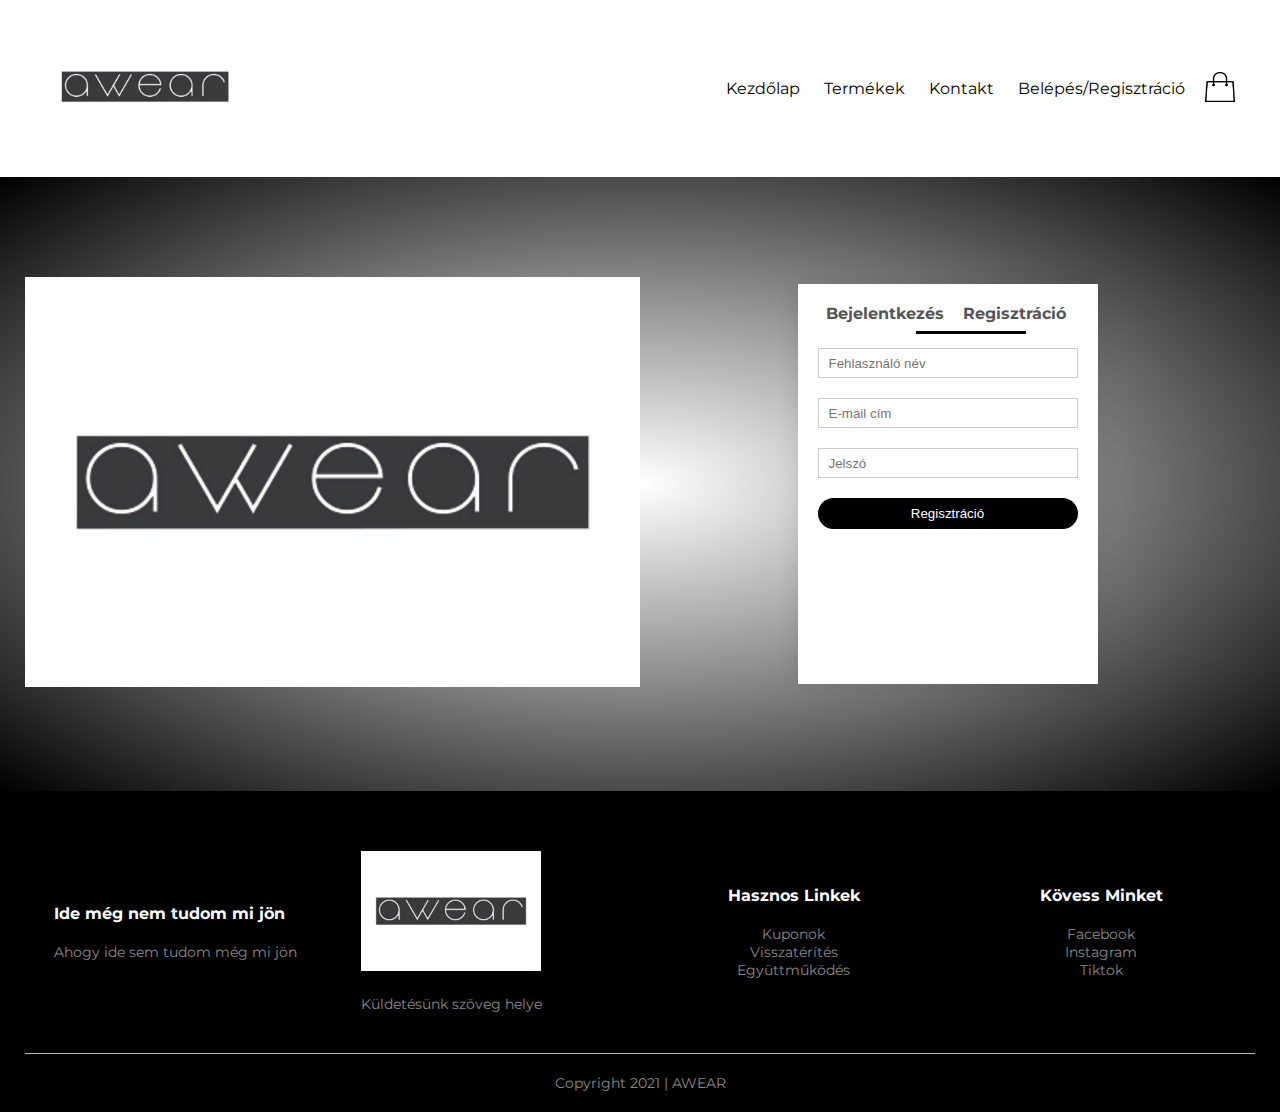
==== account.html @ 5bbb5058 "Add files via upload" ====
<!DOCTYPE html>
<html lang="en">
<head>
  <meta charset="utf-8">
  <meta name="viewport" contet="width=device-width, initial-scale=1.0">
  <title>Minden Termék - AWEAR </title>
  <link rel="stylesheet" href="style.css">
  <link rel="preconnect" href="https://fonts.gstatic.com">
<link href="https://fonts.googleapis.com/css2?family=Montserrat:wght@400;500;600;700&display=swap" rel="stylesheet">
<link rel="stylesheet" href="https://pro.fontawesome.com/releases/v5.10.0/css/all.css"
</head>
<body>
  
  <div class="header">
       
  <div class="container">
    <div class="navbar">
      <div class="logo">
        <a href="index.html"><img src="Images/logo.jpg" width="200px"></a>
      </div>
      <nav>
        <ul id="MenuItems">
          <li><a href="index.html">Kezdőlap</a></li>
          <li><a href="products.html">Termékek</a></li>
          <li><a href="">Kontakt</a></li>
          <li><a href="account.html">Belépés/Regisztráció</a></li>
        </ul>
      </nav>
      <a href="cart.html"><img src="Images/cart.png" width="30px" height="30px"></a>
      <img src="Images/menu-oval.png" class="menu-icon" onclick="menutoggle()">
    </div>
   
  </div>
  </div>
  
  <!---------- felhasználó oldal ---------->
  <div class="account-page">
    <div class="container">
      <div class="row">
        <div class="col-2">
          <img src="Images/logo.jpg" width="100%">
        </div>
        
        <div class="col-2">
          <div class="form-container">
            <div class="form-button">
              <span onclick="login()">Bejelentkezés</span>
              <span onclick="register()">Regisztráció</span>
              <hr id="Indicator">
            </div>
            
            <form id="LoginForm">
              <input type="text" placeholder="Felhasználó név">
              <input type="password" placeholder="Jelszó">
              <button type="submit" class="button">Bejelentkezés</button>
              <a href="">Elfelejtett jelszó</a>
            </form>
            
            
            <form id="RegFrom">
              <input type="text" placeholder="Fehlasználó név">
              <input type="email" placeholder="E-mail cím">
              <input type="password" placeholder="Jelszó">
              <button type="submit" class="button">Regisztráció</button>
              
            </form>
          </div>
        </div>
      </div>
    </div>
  </div>
  
  
  
  <!---------- footer ---------->
        <div class="footer">
          <div class="container">
            <div class="row">
              <div class="footer-col-1">
                <h3>Ide még nem tudom mi jön</h3>
                <p>Ahogy ide sem tudom még mi jön</p>
              </div>
              <div class="footer-col-2">
                <img src="Images/logo.jpg">
                <p>Küldetésünk szöveg helye</p>
              </div>
              <div class="footer-col-3">
                <h3>Hasznos Linkek</h3>
                <ul>
                  <li>Kuponok</li>
                  <li>Visszatérítés</li>
                  <li>Együttműködés</li>
                </ul>
              </div>
              <div class="footer-col-4">
                <h3>Kövess Minket</h3>
                <ul>
                  <li>Facebook</li>
                  <li>Instagram</li>
                  <li>Tiktok</li>
                </ul>
              </div>
            </div>
            <hr>
            <p class="copyright">Copyright 2021 | AWEAR</p>
          </div>
        </div>
 
  <!---------- js for toggle menu ---------->
        <script>
             var MenuItems = document.getElementById("MenuItems");
            
             MenuItems.style.maxHeight = "0px";
          
             function menutoggle(){
                  if(MenuItems.style.maxHeight == "0px")
                    {
                        MenuItems.style.maxHeight = "200px";
                    }
                  else
                    {
                        MenuItems.style.maxHeight = "0px";
                    }
             }
       </script>

  <!---------- js for toggle Form ---------->
    <script>
  
    var LoginForm = document.getElementById("LoginForm");
    var RegForm= document.getElementById("RegForm");
    var Indicator = document.getElementById("Indicator");
  
      function register(){
        RegForm.style.transform = "translateX(0px)";
        LoginForm.style.transform = "translateX(0px)";
        Indicator.style.transformm = "translateX(100px)";
      }
  
      function login(){
        RegForm.style.transform = "translateX(300px)";
        LoginForm.style.transform = "translateX(300px)";
        Indicator.style.transformm = "translateX(0px)";
      }
      
  </script>
    
    
  
  
</body>
</html>
---- style.css ----
* {
  margin: 0;
  padding: 0;
  box-sizing: border-box;
}
body{
  font-family: 'Montserrat', sans-serif;
}

.navbar{
    display: flex;
    align-items: center;
    padding: 20px;
}
nav{
    flex: 1;
    text-align: right;
}
nav ul{
    display: inline-block;
    list-style-type: none;
  
}
nav ul li{
    display: inline-block;
    margin-right: 20px;
}
a{
    text-decoration: none;
    color: #000;
}
p{
    color: #555;
}
.container{
    max-width: 1300px;
    margin: auto;
    padding-left: 25px;
    padding-right: 25px;
}
.row{
    display: flex;
    align-items: center;
    flex-wrap: wrap;
    justify-content: space-around;
}
.col-2{
    flex-basis: 50%;
    min-width: 300px;
    text-align: left;
}
.col-2 img{
    max-width: 100%;
    padding: 50px 0;
}
.col-2 h1{
    font-size: 50px;
    line-height: 60px;
    margin: 25px 0;
}
.button{
    display: inline-block;
    background: #000;
    color: #fff;
    padding: 8px 30px;
    margin: 30px 0;
    border-radius: 30px;
    transition: background 0.5s;
}
.button:hover{
    background: #979797;
}
.header{
    background: radial-gradient(#fff, #fff);
}
.header .row{
    margin-top: 70px;
}

.categories{
    margin: 70px 0;
}
.col-3{
    flex-basis: 30%;
    min-width: 250px;
    margin-bottom: 30px;
}
.col-3 img{
    width: 100%;
}
.small-container{
    max-width: 1080px;
    margin: auto;
    padding-left: 25px;
    padding-right: 25px;
}
.col-4{
    flex-basis: 25%;
    padding: 10px;
    min-width: 200px;
    margin-bottom: 50px;
    transition: transform 0.5s;
}
.col-4 img{
    width: 100%;
}
.title{
    text-align: center;
    margin: 0 auto 80px;
    position: relative;
    line-height: 60px;
    color: #000;
  
}
.title::after{
    content: '';
    background: #000;
    width: 80px;
    height: 5px;
    border-radius: 5px;
    position: absolute;
    bottom: 0;
    left: 50%;
    transform: translateX(-50);
}
.h4{
    color: #000;
    font-weight: normal;
}
.col-4 p{
    font-size: 14px;
}
.rating .fa{
    color: #ff523b;
}
.col-4:hover{
    transform: translateY(-12px);
}
/*------ offer ------*/
.offer{
    background: radial-gradient(#fff, #fff);
    margin-top: 80px;
    padding: 30px 0;   
}
.col-2 .offer img{
    padding: 50px;
}
small{
    color: #555;
}

/*-----------testimonial----------*/

.testimonial{
    padding-top: 100px;
}
.testimonial .col-3{
    text-align: center;
    padding: 40px 20px;
    box-shadow: 0 0 20px 0px rgba(0,0,0,0.1);
    cursor: pointer;
    transition: transform 0.5s;
}
.testimonial .col-3 img{
    width: 50px;
    margin-top: 20px;
    border-radius: 50%;
   
}
.testimonial .col-3:hover{
    transform: translateY(-10px);
}
.fa.fa-quote-left{
    font-size: 34px;
    color: #ff523b
}
.col-3 p{
    fonts-size: 12px;
    margin: 12px 0;
    color: #777;
}
.testimonial .col-3 h3{
    font-weight: 600;
    color: #555;
    font-size: 16px;
}
/*----------márkák----------*/
.brands{
  margin: 100px auto;
}
.col-5{
    width: 160px;
}
.col-5 img{
    width: 100%;
    cursor: pointer;
    filter: grayscale(100%);
}
.col-5 img:hover{
    filter:grayscale(0);
}
/*----------footer----------*/

.footer{
    background: #000;
    color: #8a8a8a;
    font-size: 14px;
    padding: 60px 0 20px;
}
.footer p{
    color: #8a8a8a;
}
.footer h3{
    color: #fff;
    margin-bottom: 20px;
}
.footer-col-1, .footer-col-2, .footer-col-3, .footer-col-4{
    min-width: 250px;
    margin-bottom: 20px;
}
footer-col-1{
   flex-basis: 30%;
}
footer-col-2{
   flex: 1;
   text-align: center;
}
.footer-col-2 img{
    width: 180px;
    margin-bottom: 20px;
}
.footer-col-3, .footer-col-4{
    flex-basis: 12%;
    text-align: center;
}
ul{
    list-style-type: none;
}
.footer hr{
    border: none;
    background: #b5b5b5;
    height: 1px;
    margin: 20px 0;
}
.copyright{
    text-align: center;
}
.menu-icon{
    width: 28px;
    margin-left: 20px;
    display: none;
}
/*---------- minden termék ----------*/

.row-2{
    justify-content: space-between;
    margin: 100px auto 50px;
}
select{
    border: 1px solid #000;
    padding: 5px;
}
select:focus{
    outline: #fff;
}

.page-button{
    margin: 0 auto 80px;
}

.page-button span{
    display: inline-block;
    border: 1px solid #000;
    margin-left: 10px;
    width: 40px;
    height: 40px;
    text-align: center;
    line-height: 40px;
    cursor: pointer;
}

.page-button span:hover{
    background: #000;
    color: #fff;
}

/*---------- termék részletek----------*/

.single-product{
    margin-top: 80px;
}
.single-product .col-2 img{
    padding: 0;
}
.single-product .col-2{
    padding: 20px;
}
.single-product h4{
    margin: 20px 0;
    font-size: 22px;
    font-weight: bold;
}
.single-product select{
    display: block;
    padding: 10px;
    margin-top: 20px;
}
.single-product input{
    width: 50px;
    height: 40px;
    padding-left: 10px;
    font-size: 20px;
    margin-right: 10px;
    border: 1px solid #000;
}
input:focus{
  outline: none;
}
.single-product .fa{
    color: #000;
    margin-left: 10px;
}
.small-img-row{
    display: flex;
    justify-content: space-between;
}
.small-img-col{
    flex-basis: 24%;
    cursor: pointer;
}

/*----------kosár termékek----------*/
.cart-page{
    margin: 80px auto;
}
table{
    width: 100%;
    border-collapse: collapse;
}
.cart-info{
    display: flex;
    flex-wrap: wrap;
}
th{
    text-align: left;
    padding: 5px;
    color: #fff;
    background: #000;
    font-weight: normal;
}
td{
    padding: 10px 5px;
}
td input{
    width: 40px;
    height: 30px;
    padding: 5px;
}
td a{
    color: #ff523b;
    font-size: 12px;
}
td img{
    width: 80px;
    height: 80px;
    margin-right: 10px;
}
.total-price{
    display: flex;
    justify-content: flex-end;
}
.total-price table{
    border-top: 3px solid #000;
    width: 100%;
    max-width: 410px;
}
td:last-child{
    text-align: right;
}
th:last-child{
    text-align: right;
}

/*---------- felhasználói oldal ----------*/
.account-page{
    padding: 50px 0;
    background: radial-gradient(#fff,#000)
}
.form-container{
    background: #fff;
    width: 300px;
    height: 400px;
    position: relative;
    text-align: center;
    padding: 20px 0;
    margin: auto;
    box-shadow: 0 0 20px 0px rgba(0,0,0,0.1);
    overflow: hidden;
}
.form-container span{
    font-weight: bold;
    padding: 0 10px;
    color: #555;
    cursor: pointer;
    width: 130px;
    display: inline-block;
}
.form-button{
    display: inline-block;
}
.form-container form{
    max-width: 300px;
    padding: 0 20px;
    position: absolute;
    top 130px;
    transition: transform 1s;
}
form input{
    width: 100%;
    height: 30px;
    margin: 10px 0;
    padding: 0 10px;
    border: 1px solid #ccc;
}
form .button{
    width: 100%;
    border: none;
    cursor: pointer;
    margin: 10px 0;  
}
form .button:focus{
    outline: none;
}
#LoginForm{
    left: -300px;
}
#RegFrom{
    left: 0;
}
form a{
  font-size: 12px;
}
#Indicator{
    width: 110px;
    border: none;
    background: #000;
    height: 3px;
    margin-top: 8px;
    transform: translateX(100px);
    transition: transform 1s;
}


/*---------- média lekérdezés a menüre ----------*/

 @media only screen and (max-width: 800px){
  
  nav ul{
      position: absolute;
      top: 70px;
      left: 0;
      background: #333;
      width: 100%;
      overflow: hidden;
      transition: max-height 0.5s;
  }
  nav ul li{
      display: block;
      margin-right: 50px;
      margin-top: 10px;
      margin-bottom: 10px;
  }
  nav ul li a{
      color: #fff;
  }
  .menu-icon{
      display: block;
      cursor: pointer;    
  } 
}
/*---media query for less than 600 screen size---*/
@media only screen and (max-width: 600px){
  .row{
      text-align: center;
  }
  .col-2, .col-3, .col-4{
      flex-basis: 100%;
  }
  .single-product .row{
      text-align: left;
  }
  .single-product .col-2{
      padding: 20px ;
  }
  .single-product h1{
      font-size: 26px;
      line-height: 32px;
  }
  .cart-info p{
      display: none;
  }
}
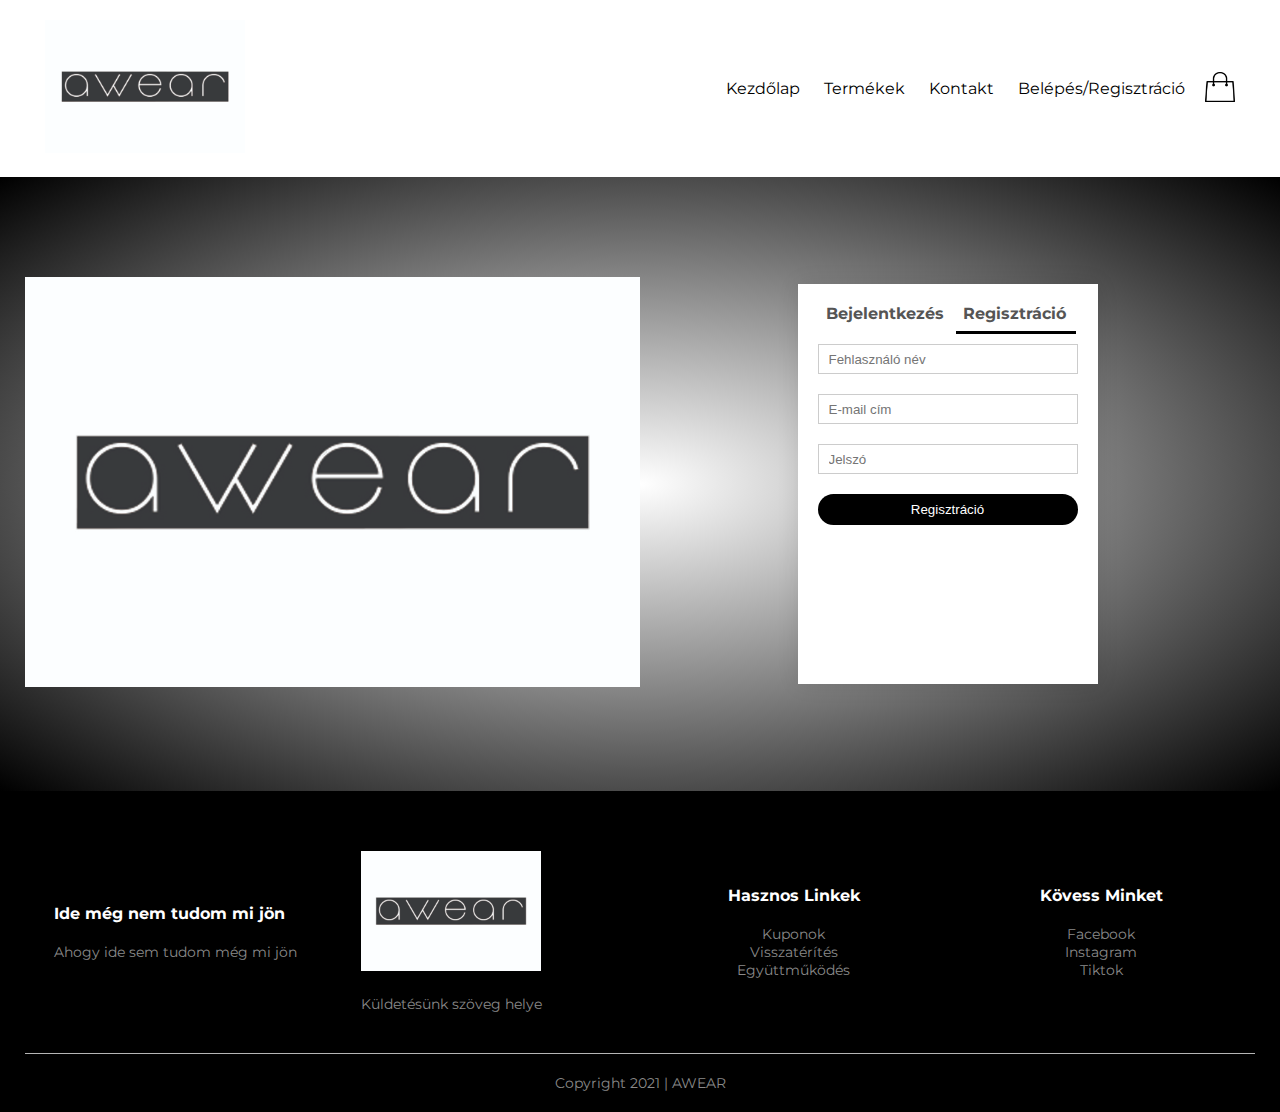
==== commit 6e5dd80c: "Add files via upload" ====
--- a/account.html
+++ b/account.html
@@ -46,7 +46,7 @@
             <div class="form-button">
               <span onclick="login()">Bejelentkezés</span>
               <span onclick="register()">Regisztráció</span>
-              <hr id="Indicator">
+              <div id="Indicator"></div>
             </div>
             
             <form id="LoginForm">
@@ -57,7 +57,7 @@
             </form>
             
             
-            <form id="RegFrom">
+            <form id="RegForm">
               <input type="text" placeholder="Fehlasználó név">
               <input type="email" placeholder="E-mail cím">
               <input type="password" placeholder="Jelszó">
@@ -134,13 +134,13 @@
       function register(){
         RegForm.style.transform = "translateX(0px)";
         LoginForm.style.transform = "translateX(0px)";
-        Indicator.style.transformm = "translateX(100px)";
+        Indicator.style.transform = "translateX(140px)";
       }
   
       function login(){
         RegForm.style.transform = "translateX(300px)";
         LoginForm.style.transform = "translateX(300px)";
-        Indicator.style.transformm = "translateX(0px)";
+        Indicator.style.transform = "translateX(10px)";
       }
       
   </script>
--- a/style.css
+++ b/style.css
@@ -131,7 +131,7 @@
     font-size: 14px;
 }
 .rating .fa{
-    color: #ff523b;
+    color: #000;
 }
 .col-4:hover{
     transform: translateY(-12px);
@@ -172,7 +172,7 @@
 }
 .fa.fa-quote-left{
     font-size: 34px;
-    color: #ff523b
+    color: #555;
 }
 .col-3 p{
     fonts-size: 12px;
@@ -391,7 +391,7 @@
     width: 300px;
     height: 400px;
     position: relative;
-    text-align: center;
+  text-align: center;
     padding: 20px 0;
     margin: auto;
     box-shadow: 0 0 20px 0px rgba(0,0,0,0.1);
@@ -434,19 +434,19 @@
 #LoginForm{
     left: -300px;
 }
-#RegFrom{
+#RegForm{
     left: 0;
 }
 form a{
   font-size: 12px;
 }
 #Indicator{
-    width: 110px;
+    width: 120px;
     border: none;
     background: #000;
     height: 3px;
     margin-top: 8px;
-    transform: translateX(100px);
+    transform: translateX(140px);
     transition: transform 1s;
 }
 
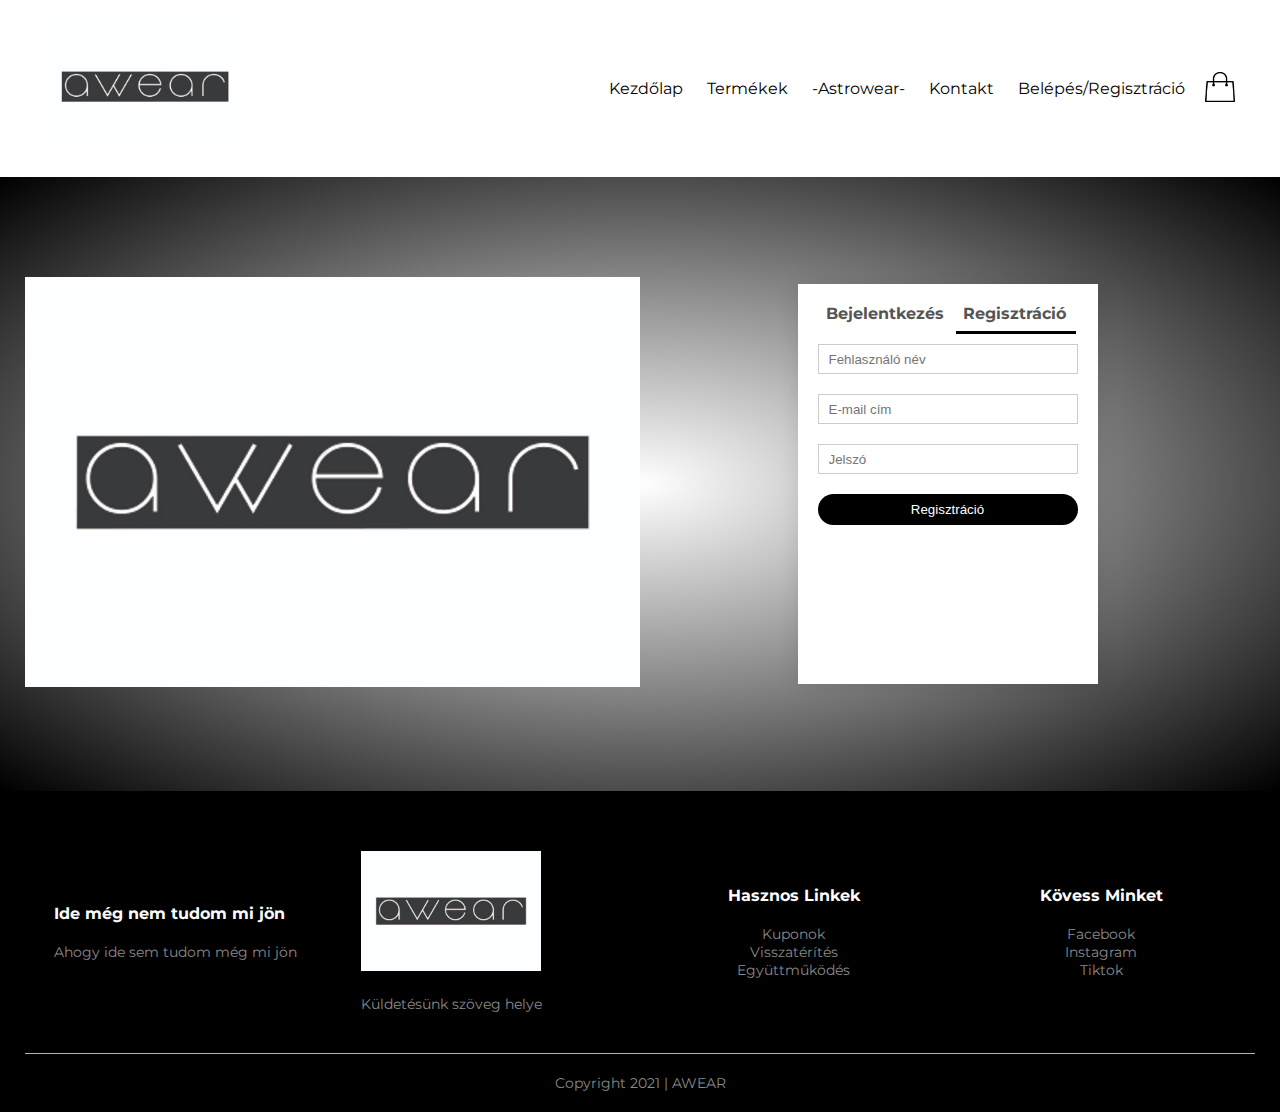
==== commit 60b110a6: "Add files via upload" ====
--- a/account.html
+++ b/account.html
@@ -22,6 +22,7 @@
         <ul id="MenuItems">
           <li><a href="index.html">Kezdőlap</a></li>
           <li><a href="products.html">Termékek</a></li>
+          <li id="astro"><a id="astro" href="astrowear.html">-Astrowear-</a></li>
           <li><a href="">Kontakt</a></li>
           <li><a href="account.html">Belépés/Regisztráció</a></li>
         </ul>
